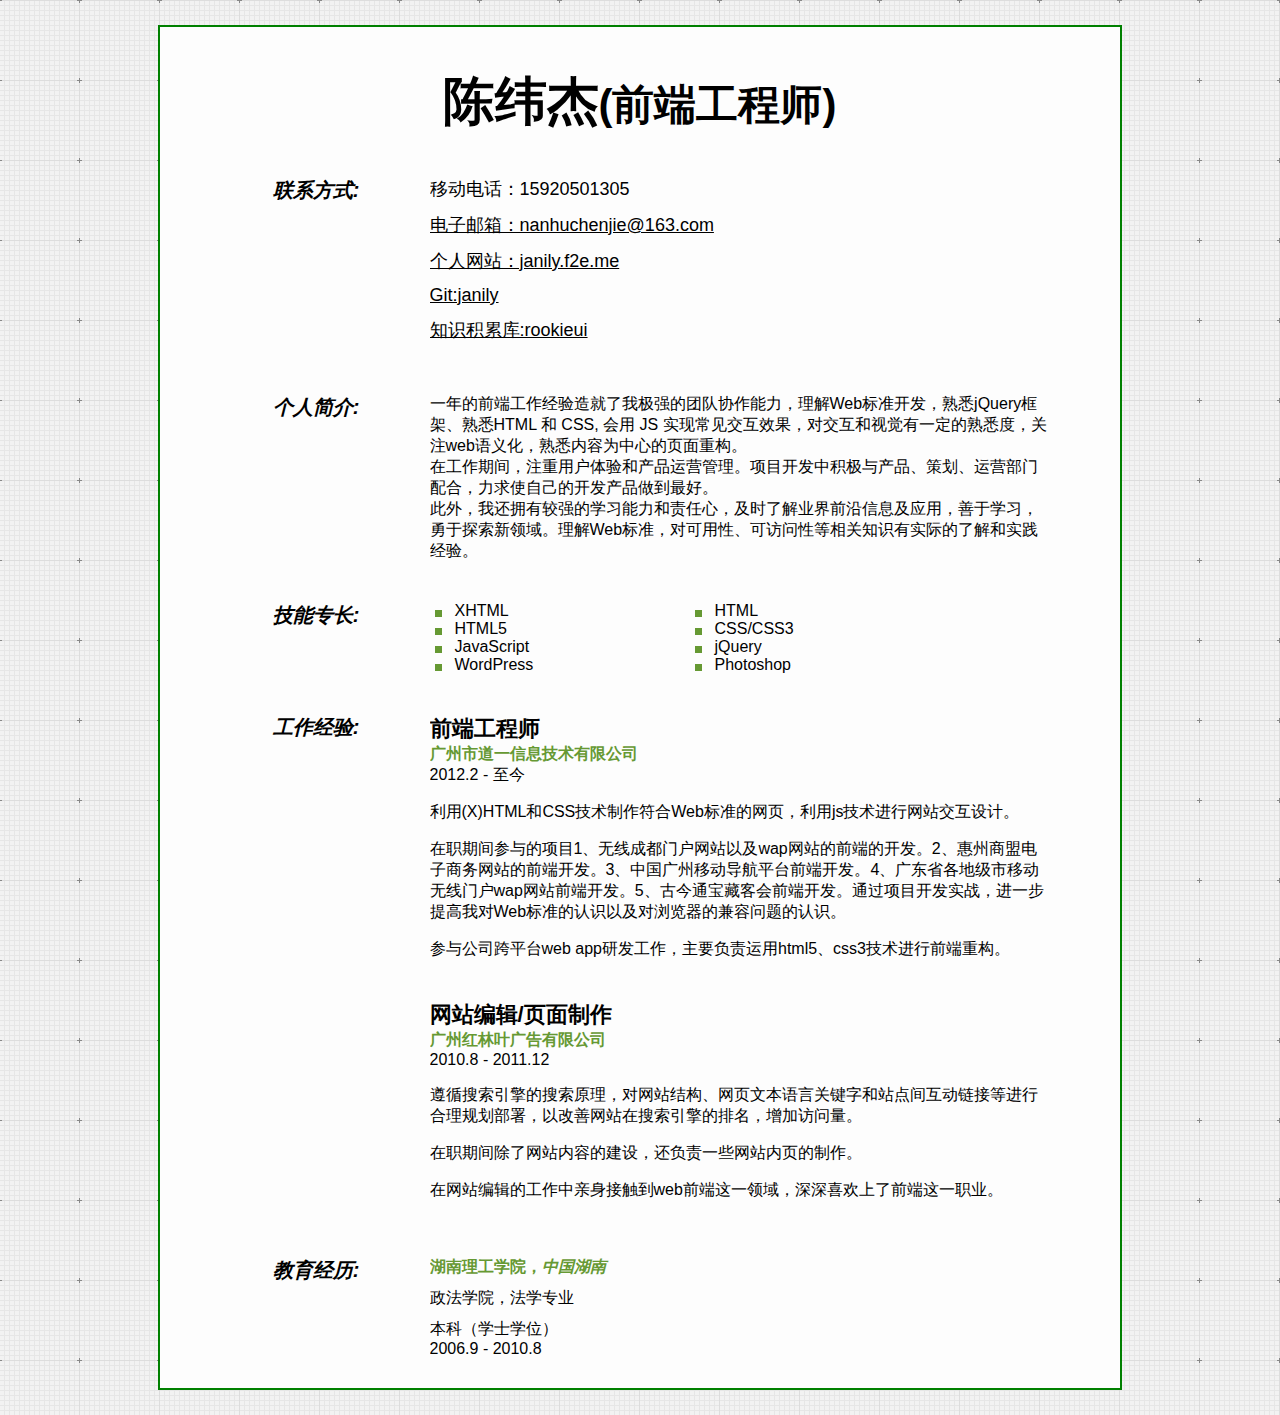
==== index.html @ f509d691 "add file" ====
<!DOCTYPE html>
<html lang="en"><head>
<meta http-equiv="content-type" content="text/html; charset=UTF-8">
<meta charset="utf-8">
<title>陈纬杰的在线简历</title>
<!-- Meta -->
<meta name="description" content="陈纬杰的在线简历">
<meta name="keywords" content="web,css,html,前端,重构,简历" />
<meta name="janily" content="janily">
<!-- CSS Stylesheet -->
<link rel="stylesheet" type="text/css" href="css/style.css" />

<!--[if lt IE 9]> 
<script src="http://html5shiv.googlecode.com/svn/trunk/html5.js"></script>
<![endif]-->

</head>
<body>
<!-- Begin Wrapper -->
<div id="wrapper">
<!-- Begin Content Area -->
<div id="content">
<!-- Begin Header -->
<header>
<!-- Begin Contact Section -->
<section id="contact-details">
<div itemscope itemtype="http://schema.org/Person">
<!-- Begin Profile Information Section -->
<div class="header_2">
<h1><span itemprop="name">陈纬杰</span><span itemprop="jobTitle">(前端工程师)</span></h1>
<!-- Begin Profile Section -->
<dl class="clearfix contact_infor">
<dt>联系方式:</dt>
<dd>
<section class="summary">
<ul class="info_2">
<li class="phone"><span itemprop="telephone">移动电话：15920501305</span></li>
<li class="email"><a href="mailto:your-email@gmail.com" itemprop="email">电子邮箱：nanhuchenjie@163.com</a></li>
<li class="site_url"><a rel="me" itemprop="url" href="http://janily.f2e.me" title="www.janily.f2e.me" target="_blank">个人网站：janily.f2e.me</a></li>
<li class="git"><a rel="me" itemprop="url" href="https://github.com/janily" title="my git" target="_blank">Git:janily</a></li>
<li class="git"><a rel="me" itemprop="url" href="http://janily.github.com/rookieui/" title="my git" target="_blank">知识积累库:rookieui</a></li>
</ul>
</section>
</dd>
</dl>
<!-- End Profile Section -->
</div>
<!-- End Profile Information Section -->
</div>
</section>
<!-- End Contact Section -->
</header>
<!-- End Header -->
<!-- Begin Profile Section -->
<dl class="clearfix">
<dt>个人简介:</dt>
<dd>
<section class="summary">
<p>一年的前端工作经验造就了我极强的团队协作能力，理解Web标准开发，熟悉jQuery框架、熟悉HTML 和 CSS, 会用 JS 实现常见交互效果，对交互和视觉有一定的熟悉度，关注web语义化，熟悉内容为中心的页面重构。</p>
<p>在工作期间，注重用户体验和产品运营管理。项目开发中积极与产品、策划、运营部门配合，力求使自己的开发产品做到最好。</p>
<p>此外，我还拥有较强的学习能力和责任心，及时了解业界前沿信息及应用，善于学习，勇于探索新领域。理解Web标准，对可用性、可访问性等相关知识有实际的了解和实践经验。</p>
</section>
</dd>
</dl>
<!-- End Profile Section -->
<!-- Begin Skills Section -->
<div itemscope itemtype="http://schema.org/ItemList">
<dl class="clearfix skill">
<dt itemprop="name">技能专长:</dt>
<dd>
<section id="skills">
<ul class="list1">
<li itemprop="itemListElement">XHTML</li>
<li itemprop="itemListElement">HTML5</li>
<li itemprop="itemListElement">JavaScript</li>
<li itemprop="itemListElement">WordPress</li>
</ul>
<ul class="list2">
<li itemprop="itemListElement">HTML</li>
<li itemprop="itemListElement">CSS/CSS3</li>
<li itemprop="itemListElement">jQuery</li>
<li itemprop="itemListElement">Photoshop</li>
</ul>
</section>
</dd>
</dl>
</div>
<!-- End Skills Section -->
<!-- Begin Experience Section -->
<dl class="clearfix">
<dt>工作经验:</dt>
<dd>
<section id="experience">
<!-- Position #1 -->
<div itemscope itemtype="http://schema.org/Organization">
<h2 class="top"><span itemprop="jobTitle">前端工程师</span></h2>
<p class="bus1"><span itemprop="name">广州市道一信息技术有限公司</span></p>
<p class="time">2012.2 &#45; 至今</p>
<p itemprop="description">
利用(X)HTML和CSS技术制作符合Web标准的网页，利用js技术进行网站交互设计。
</p>
<p itemprop="description">
在职期间参与的项目1、无线成都门户网站以及wap网站的前端的开发。2、惠州商盟电子商务网站的前端开发。3、中国广州移动导航平台前端开发。4、广东省各地级市移动无线门户wap网站前端开发。5、古今通宝藏客会前端开发。通过项目开发实战，进一步提高我对Web标准的认识以及对浏览器的兼容问题的认识。
</p>
<p itemprop="description">
参与公司跨平台web app研发工作，主要负责运用html5、css3技术进行前端重构。
</p>
</div>
<!-- Position #2 -->
<div itemscope itemtype="http://schema.org/Organization">
<h2><span itemprop="jobTitle">网站编辑/页面制作</span></h2>
<p class="bus1"><span itemprop="name">广州红林叶广告有限公司</span></p>
<p class="time">2010.8 &#45; 2011.12</p>
<p itemprop="description">
遵循搜索引擎的搜索原理，对网站结构、网页文本语言关键字和站点间互动链接等进行合理规划部署，以改善网站在搜索引擎的排名，增加访问量。
</p>
<p itemprop="description">
在职期间除了网站内容的建设，还负责一些网站内页的制作。
</p>
<p itemprop="description">
在网站编辑的工作中亲身接触到web前端这一领域，深深喜欢上了前端这一职业。
</p>
</div>
</section>
</dd>
</dl>
<!-- End Experience Section -->
<!-- Begin Education Section -->
<dl class="clearfix edu">
<dt>教育经历:</dt>
<dd>
<section id="education">
<div itemscope itemtype="http://schema.org/EducationalOrganization">
<p class="bus1"><span itemprop="name">湖南理工学院，</span><em>中国湖南</em></p>
<p class="summary"><span itemprop="name">政法学院，法学专业</span></p>
<p class="summary"><span itemprop="name">本科（学士学位）</span></p>
<p class="time">2006.9 &#45; 2010.8</p>
</div>
</section>
</dd>
</dl>
<!-- End Education Section -->
</div>
<!-- End Content -->
</div>
<!-- End Wrapper -->
</body>
</html>
---- css/style.css ----
/*
Site Name: janily online resume
Description: HTML5 Resume that Includes Schema.org Microdata



/* Default Styles
--------------------------------------------------- */
.clearfix:before, .clearfix:after {
	content:"";
	display:table;
}
.clearfix:after{
	clear:both;
	overflow:hidden;
}
.clearfix{
    zoom:1;
}
body {
	margin: 0px;
	padding: 0px;
	background: url("../images/graphy.png");  
	background-color: inherit;
	font-size: 16px; 
	font-family: "Trebuchet MS", Helvetica, sans-serif;
	color: #000;
}

ul,li {
	list-style-type: none;
}

a:link { 
	text-decoration: underline;
	color: #000;
	font-weight: bold;
}

a:visited { 
	text-decoration: underline;
	color: #000;
	font-weight: bold;
}

a:hover { 
	text-decoration: underline;
	color: #669933;
	font-weight: bold;
}

a:active { 
	text-decoration: underline;
	color: #000;
	font-weight: bold;
}

#wrapper	{
	width: 965px;
	margin: 0 auto;	
}

#content {
	background-color: #fdfdfd;
	width: 960px;
	text-align: left;
	overflow: auto;
	position: relative;
	margin: 25px 0px 25px 0px;
	padding-bottom: 30px;
	border: green solid 2px;
}

.clear	{
	float: none;
	clear: both;
	margin: 20px 0px 20px 0px;
}


/* Header
--------------------------------------------------- */


#contact-details .header_1 {
	float: left;
	width: 350px;
	text-align: center;
	margin: 40px 0px 0px 20px;
}

#contact-details .header_1 img {
	border: #fff solid 4px;
	background: url("../images/bg_img_dark_green.png"); 
	padding: 16px;
	margin: 10px 0px 0px 0px;
}

#contact-details .header_2 {
	overflow: hidden;
	margin: 40px auto 0px auto;
}

#contact-details .header_2 h1 {text-align: center;}
#contact-details .header_2 ul {
	padding: 0;
}
#contact-details .header_2 a {
	font-weight: normal;
}

#contact-details  h1	{
	margin:0;
	font-size: 52px;
	font-weight: bold;
}

#contact-details  h1 span:last-child {font-size: 42px;}

#contact-details  h3	{
	margin: 0px 0px 32px 20px;
	font-size: 30px;
	font-weight: bold;
	font-style: italic;
}

#contact-details ul.info_1	{
	list-style: none;
	margin: 0px 0px 0px -12px;
	font-size: 18px;
}

#contact-details ul.info_2	{
	list-style: none;
	margin: 0px 0px 0px 0px;
	font-size: 18px;
}
#contact-details li {
	 padding: 0px 0px 12px 0px;
}

.contact_infor {margin-top: 40px;margin-bottom: 40px;}


/* Main Content
--------------------------------------------------- */

h2.top	{
	margin: 0px; 
	font-size: 22px;
	font-weight: bold;
}

h2	{
	margin: 40px 0px 0px 0px; 
	font-size: 22px;
	font-weight: bold;
}


dl	{
	margin: 0px 50px 0px 0px;
}


dt	{
	float: left;
	width: 200px;
	font-size: 20px;
	font-weight: bold;
	font-style: italic;
	text-align: right;
}

dd	{
	width: 620px; 
	float: right;
	margin-right: 20px;
	overflow: hidden;
}

dl#contact 	{
	margin: 0px;
}

dt#contact 	{
	margin: 0px;
}

dd#contact 	{
	margin: 0px;
}

p.bus1	{
	margin: 0px;
	font-weight: bold;
	color: #669933;
}

p.edu-info	{
	margin: 10px 0px 0px 0px;
	font-weight: bold;
	color: #669933;
}

p.edu-info a	{
	color: #000;
}

p.edu-info a:hover	{
	color: #669933;
}

p.time	{
	margin: 0px;
}

p.summary	{
	margin: 10px 0px 0px 0px;
}

#skills {
	overflow: hidden;
}

#skills ul.list1	{	
	float: left;
	list-style: none;
	margin: 0px 0px 0px 0px;
	width: 220px;
	padding-left: 0;
}

#skills ul.list2	{	
	float: left;
	list-style: none;
	margin: 0px 0px 0px 0px;
	width: 220px;
}

#skills li {
    background: url("../images/bullet_green.png") no-repeat;
	background-position: 0px 2px;
    padding: 0px 0px 0px 25px;
}

.skill {margin-top:40px;margin-bottom: 40px;}

abbr	{
	border-width: 0px;
}

.summary p {margin: 0;}

.edu {margin-top: 40px;}
/* Footer
--------------------------------------------------- */

#footer	{
	margin: 60px 40px 0px 40px;
}

#footer	img {
	border: 0px;
}

#footer .footer_content	{
	width: 700px;
	overflow: auto;
	margin: auto;
	border: #fff solid 2px;
	background-color: #dcdcdc;
}

#footer ul.icons_1	{
	float: left;
	width: 525px;
	margin: 15px 10px 10px 15px;
	padding: 0px;
}

#footer ul.icons_2	{
	float: right;
	width: 100px;
	margin: 10px 20px 10px 10px;
	padding: 0px;
}

#footer .icons_1 li, #footer .icons_2 li { 
	margin: 0px 0px 0px 7px; 
	padding: 0px; 
	list-style-type: none; 
	display: inline; 
}

#footer a	{
	color: #000;
}

#footer a:hover	{
	color: #669933;
}

#footer	.credits {
	float: none;
	clear: both;
	margin: 10px 0px 20px 0px;
	font-size: 12px;
	text-align: center;
}

#footer	.credits a	{
	font-weight: normal;
}
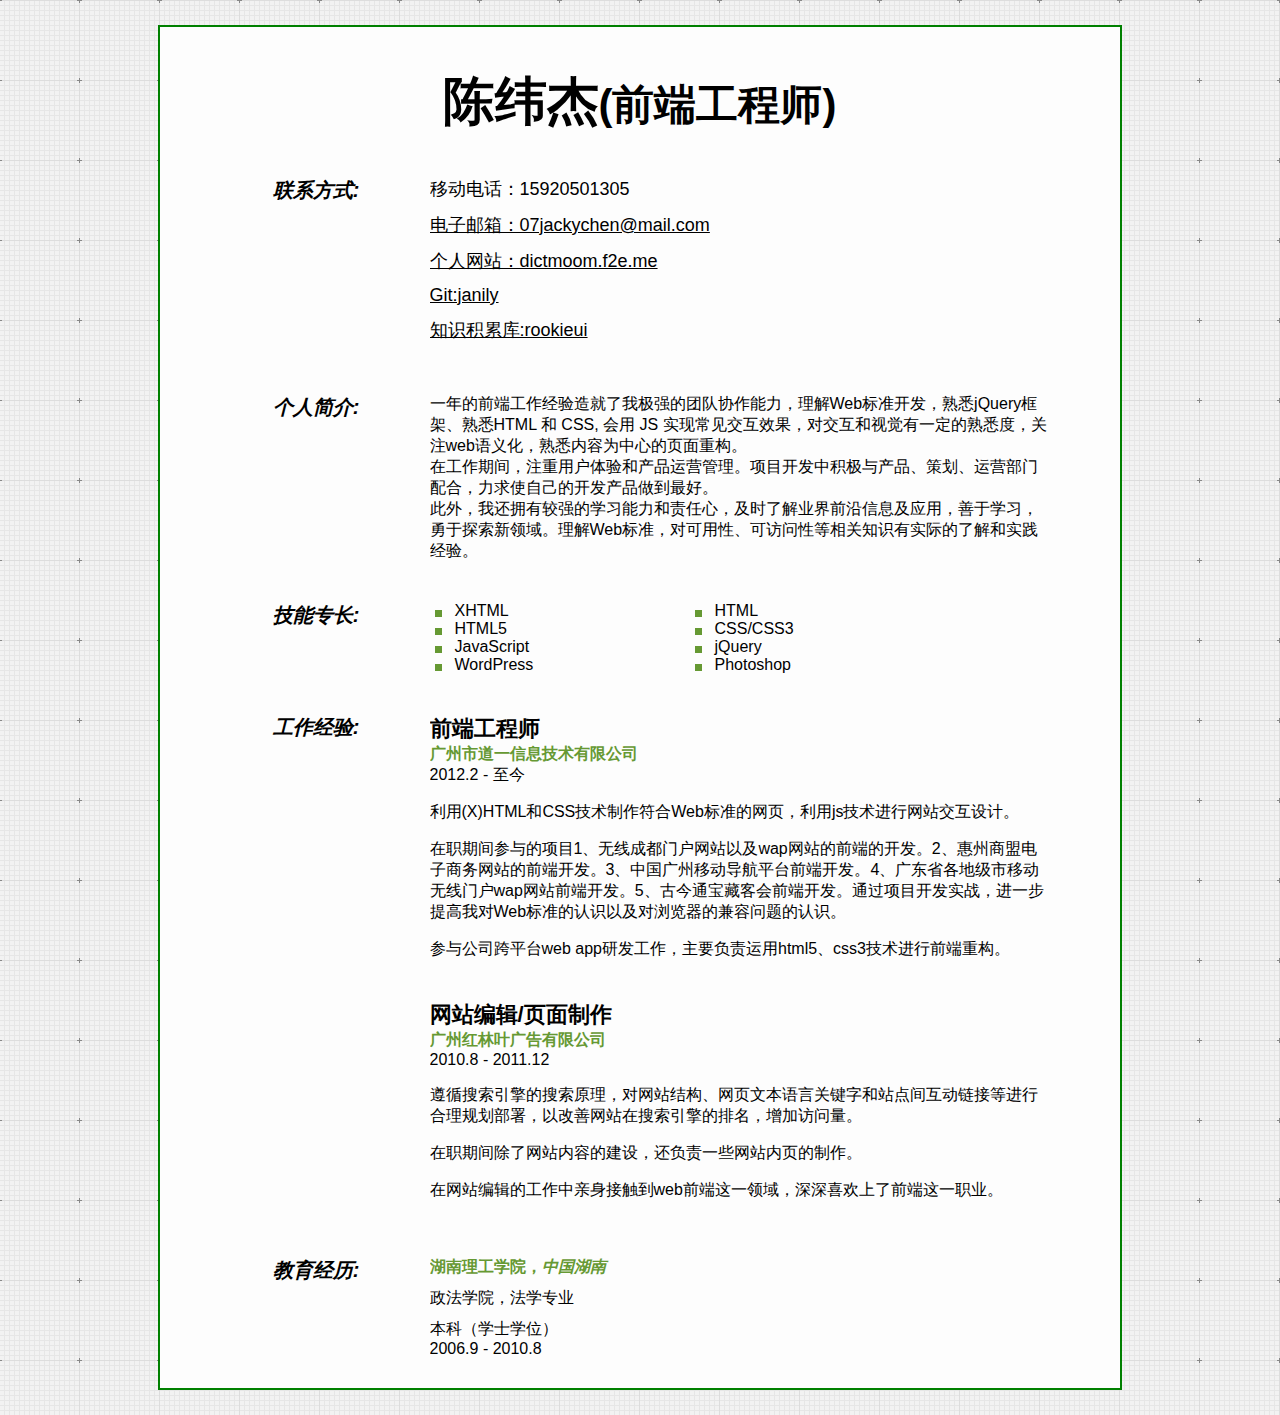
==== commit bd94f9fb: "update" ====
--- a/index.html
+++ b/index.html
@@ -1,148 +1,148 @@
-<!DOCTYPE html>
-<html lang="en"><head>
-<meta http-equiv="content-type" content="text/html; charset=UTF-8">
-<meta charset="utf-8">
-<title>陈纬杰的在线简历</title>
-<!-- Meta -->
-<meta name="description" content="陈纬杰的在线简历">
-<meta name="keywords" content="web,css,html,前端,重构,简历" />
-<meta name="janily" content="janily">
-<!-- CSS Stylesheet -->
-<link rel="stylesheet" type="text/css" href="css/style.css" />
-
-<!--[if lt IE 9]> 
-<script src="http://html5shiv.googlecode.com/svn/trunk/html5.js"></script>
-<![endif]-->
-
-</head>
-<body>
-<!-- Begin Wrapper -->
-<div id="wrapper">
-<!-- Begin Content Area -->
-<div id="content">
-<!-- Begin Header -->
-<header>
-<!-- Begin Contact Section -->
-<section id="contact-details">
-<div itemscope itemtype="http://schema.org/Person">
-<!-- Begin Profile Information Section -->
-<div class="header_2">
-<h1><span itemprop="name">陈纬杰</span><span itemprop="jobTitle">(前端工程师)</span></h1>
-<!-- Begin Profile Section -->
-<dl class="clearfix contact_infor">
-<dt>联系方式:</dt>
-<dd>
-<section class="summary">
-<ul class="info_2">
-<li class="phone"><span itemprop="telephone">移动电话：15920501305</span></li>
-<li class="email"><a href="mailto:your-email@gmail.com" itemprop="email">电子邮箱：nanhuchenjie@163.com</a></li>
-<li class="site_url"><a rel="me" itemprop="url" href="http://janily.f2e.me" title="www.janily.f2e.me" target="_blank">个人网站：janily.f2e.me</a></li>
-<li class="git"><a rel="me" itemprop="url" href="https://github.com/janily" title="my git" target="_blank">Git:janily</a></li>
-<li class="git"><a rel="me" itemprop="url" href="http://janily.github.com/rookieui/" title="my git" target="_blank">知识积累库:rookieui</a></li>
-</ul>
-</section>
-</dd>
-</dl>
-<!-- End Profile Section -->
-</div>
-<!-- End Profile Information Section -->
-</div>
-</section>
-<!-- End Contact Section -->
-</header>
-<!-- End Header -->
-<!-- Begin Profile Section -->
-<dl class="clearfix">
-<dt>个人简介:</dt>
-<dd>
-<section class="summary">
-<p>一年的前端工作经验造就了我极强的团队协作能力，理解Web标准开发，熟悉jQuery框架、熟悉HTML 和 CSS, 会用 JS 实现常见交互效果，对交互和视觉有一定的熟悉度，关注web语义化，熟悉内容为中心的页面重构。</p>
-<p>在工作期间，注重用户体验和产品运营管理。项目开发中积极与产品、策划、运营部门配合，力求使自己的开发产品做到最好。</p>
-<p>此外，我还拥有较强的学习能力和责任心，及时了解业界前沿信息及应用，善于学习，勇于探索新领域。理解Web标准，对可用性、可访问性等相关知识有实际的了解和实践经验。</p>
-</section>
-</dd>
-</dl>
-<!-- End Profile Section -->
-<!-- Begin Skills Section -->
-<div itemscope itemtype="http://schema.org/ItemList">
-<dl class="clearfix skill">
-<dt itemprop="name">技能专长:</dt>
-<dd>
-<section id="skills">
-<ul class="list1">
-<li itemprop="itemListElement">XHTML</li>
-<li itemprop="itemListElement">HTML5</li>
-<li itemprop="itemListElement">JavaScript</li>
-<li itemprop="itemListElement">WordPress</li>
-</ul>
-<ul class="list2">
-<li itemprop="itemListElement">HTML</li>
-<li itemprop="itemListElement">CSS/CSS3</li>
-<li itemprop="itemListElement">jQuery</li>
-<li itemprop="itemListElement">Photoshop</li>
-</ul>
-</section>
-</dd>
-</dl>
-</div>
-<!-- End Skills Section -->
-<!-- Begin Experience Section -->
-<dl class="clearfix">
-<dt>工作经验:</dt>
-<dd>
-<section id="experience">
-<!-- Position #1 -->
-<div itemscope itemtype="http://schema.org/Organization">
-<h2 class="top"><span itemprop="jobTitle">前端工程师</span></h2>
-<p class="bus1"><span itemprop="name">广州市道一信息技术有限公司</span></p>
-<p class="time">2012.2 &#45; 至今</p>
-<p itemprop="description">
-利用(X)HTML和CSS技术制作符合Web标准的网页，利用js技术进行网站交互设计。
-</p>
-<p itemprop="description">
-在职期间参与的项目1、无线成都门户网站以及wap网站的前端的开发。2、惠州商盟电子商务网站的前端开发。3、中国广州移动导航平台前端开发。4、广东省各地级市移动无线门户wap网站前端开发。5、古今通宝藏客会前端开发。通过项目开发实战，进一步提高我对Web标准的认识以及对浏览器的兼容问题的认识。
-</p>
-<p itemprop="description">
-参与公司跨平台web app研发工作，主要负责运用html5、css3技术进行前端重构。
-</p>
-</div>
-<!-- Position #2 -->
-<div itemscope itemtype="http://schema.org/Organization">
-<h2><span itemprop="jobTitle">网站编辑/页面制作</span></h2>
-<p class="bus1"><span itemprop="name">广州红林叶广告有限公司</span></p>
-<p class="time">2010.8 &#45; 2011.12</p>
-<p itemprop="description">
-遵循搜索引擎的搜索原理，对网站结构、网页文本语言关键字和站点间互动链接等进行合理规划部署，以改善网站在搜索引擎的排名，增加访问量。
-</p>
-<p itemprop="description">
-在职期间除了网站内容的建设，还负责一些网站内页的制作。
-</p>
-<p itemprop="description">
-在网站编辑的工作中亲身接触到web前端这一领域，深深喜欢上了前端这一职业。
-</p>
-</div>
-</section>
-</dd>
-</dl>
-<!-- End Experience Section -->
-<!-- Begin Education Section -->
-<dl class="clearfix edu">
-<dt>教育经历:</dt>
-<dd>
-<section id="education">
-<div itemscope itemtype="http://schema.org/EducationalOrganization">
-<p class="bus1"><span itemprop="name">湖南理工学院，</span><em>中国湖南</em></p>
-<p class="summary"><span itemprop="name">政法学院，法学专业</span></p>
-<p class="summary"><span itemprop="name">本科（学士学位）</span></p>
-<p class="time">2006.9 &#45; 2010.8</p>
-</div>
-</section>
-</dd>
-</dl>
-<!-- End Education Section -->
-</div>
-<!-- End Content -->
-</div>
-<!-- End Wrapper -->
-</body>
+<!DOCTYPE html>
+<html lang="en"><head>
+<meta http-equiv="content-type" content="text/html; charset=UTF-8">
+<meta charset="utf-8">
+<title>陈纬杰的在线简历</title>
+<!-- Meta -->
+<meta name="description" content="陈纬杰的在线简历">
+<meta name="keywords" content="web,css,html,前端,重构,简历" />
+<meta name="janily" content="janily">
+<!-- CSS Stylesheet -->
+<link rel="stylesheet" type="text/css" href="css/style.css" />
+
+<!--[if lt IE 9]> 
+<script src="http://html5shiv.googlecode.com/svn/trunk/html5.js"></script>
+<![endif]-->
+
+</head>
+<body>
+<!-- Begin Wrapper -->
+<div id="wrapper">
+<!-- Begin Content Area -->
+<div id="content">
+<!-- Begin Header -->
+<header>
+<!-- Begin Contact Section -->
+<section id="contact-details">
+<div itemscope itemtype="http://schema.org/Person">
+<!-- Begin Profile Information Section -->
+<div class="header_2">
+<h1><span itemprop="name">陈纬杰</span><span itemprop="jobTitle">(前端工程师)</span></h1>
+<!-- Begin Profile Section -->
+<dl class="clearfix contact_infor">
+<dt>联系方式:</dt>
+<dd>
+<section class="summary">
+<ul class="info_2">
+<li class="phone"><span itemprop="telephone">移动电话：15920501305</span></li>
+<li class="email"><a href="mailto:07jackychen@gmail.com" itemprop="email">电子邮箱：07jackychen@mail.com</a></li>
+<li class="site_url"><a rel="me" itemprop="url" href="http://dictmoom.f2e.me" title="www.dictmoom.f2e.me" target="_blank">个人网站：dictmoom.f2e.me</a></li>
+<li class="git"><a rel="me" itemprop="url" href="https://github.com/janily" title="my git" target="_blank">Git:janily</a></li>
+<li class="git"><a rel="me" itemprop="url" href="http://janily.github.com/rookieui/" title="my git" target="_blank">知识积累库:rookieui</a></li>
+</ul>
+</section>
+</dd>
+</dl>
+<!-- End Profile Section -->
+</div>
+<!-- End Profile Information Section -->
+</div>
+</section>
+<!-- End Contact Section -->
+</header>
+<!-- End Header -->
+<!-- Begin Profile Section -->
+<dl class="clearfix">
+<dt>个人简介:</dt>
+<dd>
+<section class="summary">
+<p>一年的前端工作经验造就了我极强的团队协作能力，理解Web标准开发，熟悉jQuery框架、熟悉HTML 和 CSS, 会用 JS 实现常见交互效果，对交互和视觉有一定的熟悉度，关注web语义化，熟悉内容为中心的页面重构。</p>
+<p>在工作期间，注重用户体验和产品运营管理。项目开发中积极与产品、策划、运营部门配合，力求使自己的开发产品做到最好。</p>
+<p>此外，我还拥有较强的学习能力和责任心，及时了解业界前沿信息及应用，善于学习，勇于探索新领域。理解Web标准，对可用性、可访问性等相关知识有实际的了解和实践经验。</p>
+</section>
+</dd>
+</dl>
+<!-- End Profile Section -->
+<!-- Begin Skills Section -->
+<div itemscope itemtype="http://schema.org/ItemList">
+<dl class="clearfix skill">
+<dt itemprop="name">技能专长:</dt>
+<dd>
+<section id="skills">
+<ul class="list1">
+<li itemprop="itemListElement">XHTML</li>
+<li itemprop="itemListElement">HTML5</li>
+<li itemprop="itemListElement">JavaScript</li>
+<li itemprop="itemListElement">WordPress</li>
+</ul>
+<ul class="list2">
+<li itemprop="itemListElement">HTML</li>
+<li itemprop="itemListElement">CSS/CSS3</li>
+<li itemprop="itemListElement">jQuery</li>
+<li itemprop="itemListElement">Photoshop</li>
+</ul>
+</section>
+</dd>
+</dl>
+</div>
+<!-- End Skills Section -->
+<!-- Begin Experience Section -->
+<dl class="clearfix">
+<dt>工作经验:</dt>
+<dd>
+<section id="experience">
+<!-- Position #1 -->
+<div itemscope itemtype="http://schema.org/Organization">
+<h2 class="top"><span itemprop="jobTitle">前端工程师</span></h2>
+<p class="bus1"><span itemprop="name">广州市道一信息技术有限公司</span></p>
+<p class="time">2012.2 &#45; 至今</p>
+<p itemprop="description">
+利用(X)HTML和CSS技术制作符合Web标准的网页，利用js技术进行网站交互设计。
+</p>
+<p itemprop="description">
+在职期间参与的项目1、无线成都门户网站以及wap网站的前端的开发。2、惠州商盟电子商务网站的前端开发。3、中国广州移动导航平台前端开发。4、广东省各地级市移动无线门户wap网站前端开发。5、古今通宝藏客会前端开发。通过项目开发实战，进一步提高我对Web标准的认识以及对浏览器的兼容问题的认识。
+</p>
+<p itemprop="description">
+参与公司跨平台web app研发工作，主要负责运用html5、css3技术进行前端重构。
+</p>
+</div>
+<!-- Position #2 -->
+<div itemscope itemtype="http://schema.org/Organization">
+<h2><span itemprop="jobTitle">网站编辑/页面制作</span></h2>
+<p class="bus1"><span itemprop="name">广州红林叶广告有限公司</span></p>
+<p class="time">2010.8 &#45; 2011.12</p>
+<p itemprop="description">
+遵循搜索引擎的搜索原理，对网站结构、网页文本语言关键字和站点间互动链接等进行合理规划部署，以改善网站在搜索引擎的排名，增加访问量。
+</p>
+<p itemprop="description">
+在职期间除了网站内容的建设，还负责一些网站内页的制作。
+</p>
+<p itemprop="description">
+在网站编辑的工作中亲身接触到web前端这一领域，深深喜欢上了前端这一职业。
+</p>
+</div>
+</section>
+</dd>
+</dl>
+<!-- End Experience Section -->
+<!-- Begin Education Section -->
+<dl class="clearfix edu">
+<dt>教育经历:</dt>
+<dd>
+<section id="education">
+<div itemscope itemtype="http://schema.org/EducationalOrganization">
+<p class="bus1"><span itemprop="name">湖南理工学院，</span><em>中国湖南</em></p>
+<p class="summary"><span itemprop="name">政法学院，法学专业</span></p>
+<p class="summary"><span itemprop="name">本科（学士学位）</span></p>
+<p class="time">2006.9 &#45; 2010.8</p>
+</div>
+</section>
+</dd>
+</dl>
+<!-- End Education Section -->
+</div>
+<!-- End Content -->
+</div>
+<!-- End Wrapper -->
+</body>
 </html>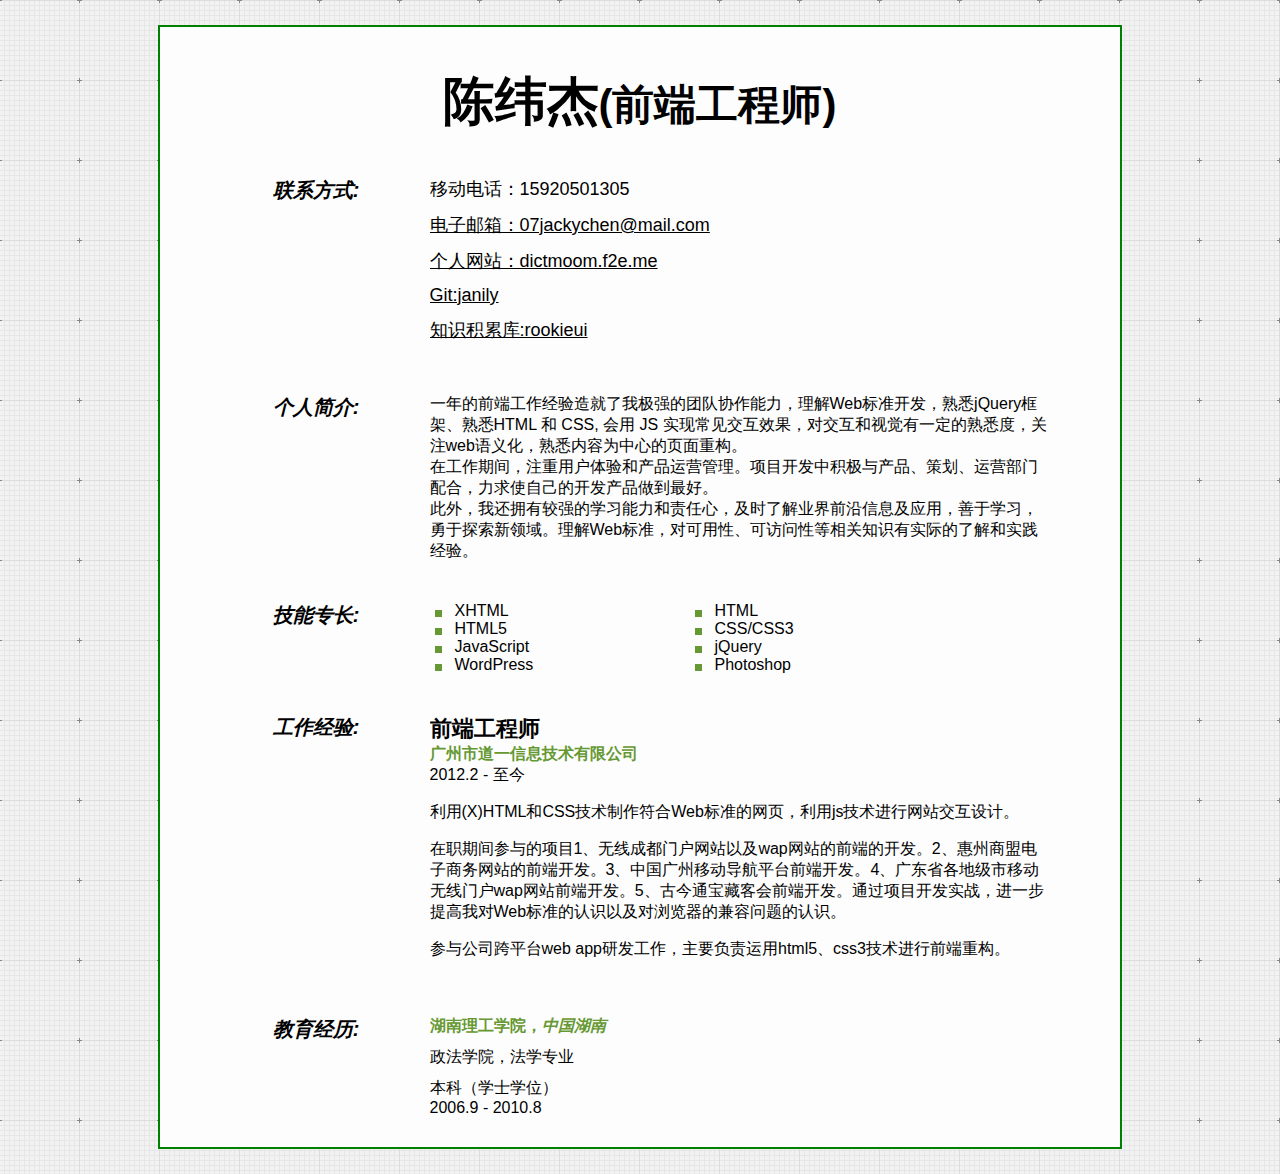
==== commit 5cae532d: "Update index.html" ====
--- a/index.html
+++ b/index.html
@@ -108,18 +108,7 @@
 </div>
 <!-- Position #2 -->
 <div itemscope itemtype="http://schema.org/Organization">
-<h2><span itemprop="jobTitle">网站编辑/页面制作</span></h2>
-<p class="bus1"><span itemprop="name">广州红林叶广告有限公司</span></p>
-<p class="time">2010.8 &#45; 2011.12</p>
-<p itemprop="description">
-遵循搜索引擎的搜索原理，对网站结构、网页文本语言关键字和站点间互动链接等进行合理规划部署，以改善网站在搜索引擎的排名，增加访问量。
-</p>
-<p itemprop="description">
-在职期间除了网站内容的建设，还负责一些网站内页的制作。
-</p>
-<p itemprop="description">
-在网站编辑的工作中亲身接触到web前端这一领域，深深喜欢上了前端这一职业。
-</p>
+
 </div>
 </section>
 </dd>
@@ -145,4 +134,4 @@
 </div>
 <!-- End Wrapper -->
 </body>
-</html>+</html>
